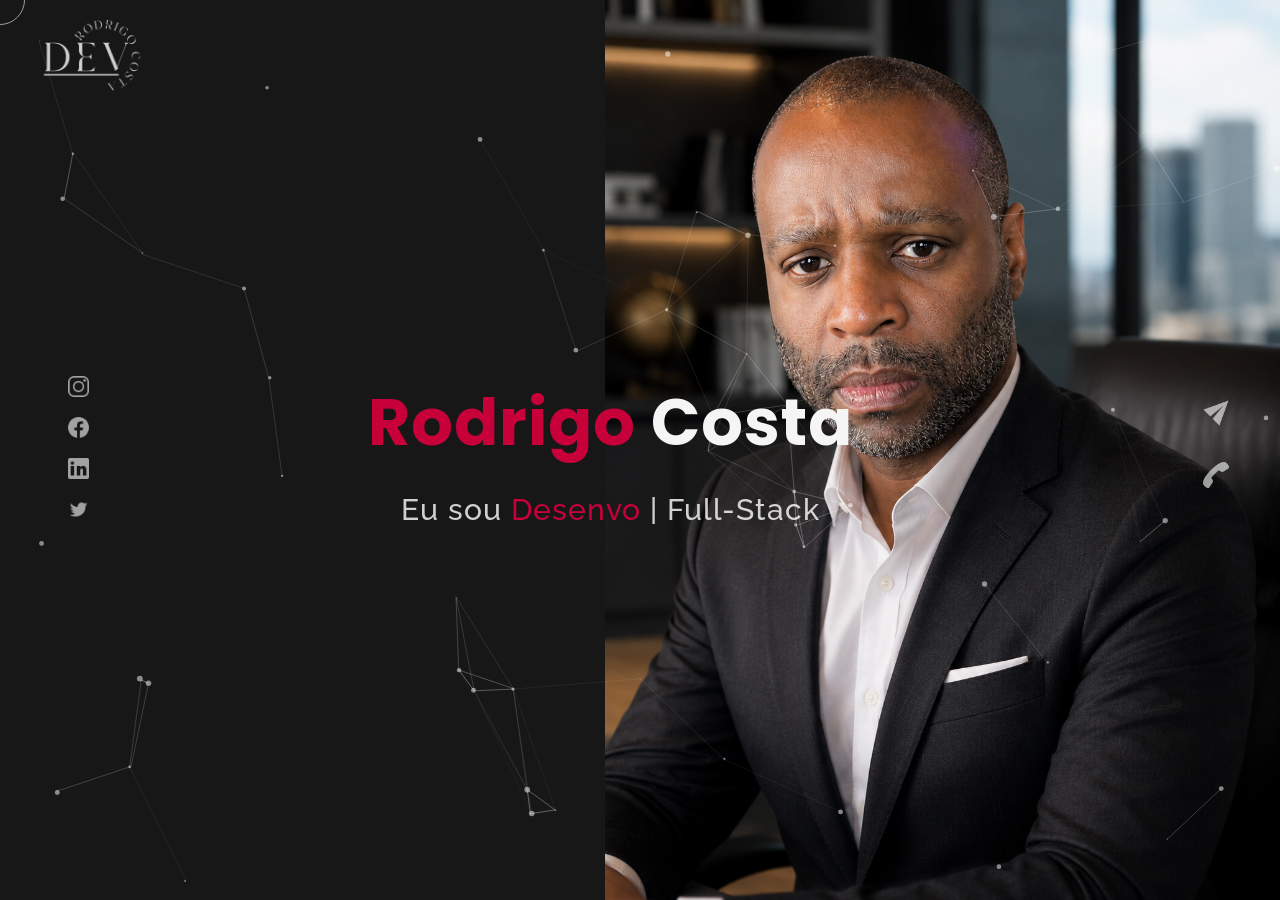
==== index.html @ 8f36c9ef "man.png" ====
<!DOCTYPE html>
<html lang="pt-br">

    <head>
        <meta charset="UTF-8">
        <meta name="viewport" content="width=device-width, initial-scale=1.0">
        <meta name="description"
            content="Rodrigo Costa - Engenheiro de Software Full-Stack" />
        <meta name="keywords"
            content="desenvolvedor web, desenvolvedor mobile, flutter, firebase, criação de aplicativos, sistemas pdv, rio de janeiro, programador, engenheiro de software" />
        <meta name="author" content="Rodrigo Costa" />
        <title>Rodrigo Costa - Desenvolvedor Mobile & Web</title>
        <link rel="icon" type="image/png"
            href="images/DEV_LOGO_FUNDO_BRANCO-semfundo.ico">
        <link rel="stylesheet" href="css/index.css">
        <script
            src="https://cdnjs.cloudflare.com/ajax/libs/gsap/3.2.6/gsap.min.js"></script>

        <script async
            src="https://www.googletagmanager.com/gtag/js?id=G-90KG4QWM9W"></script>
        <script>
        window.dataLayer = window.dataLayer || [];
        function gtag() {
            dataLayer.push(arguments);
        }
        gtag('js', new Date());
        gtag('config', 'G-90KG4QWM9W');
    </script>

    </head>

    <body>
        <div id="all">
            <div class="cursor"></div>
            <div id="loader">
                <span class="color">Rodrigo</span> Costa
            </div>
            <div id="breaker">
            </div>
            <div id="breaker-two">
            </div>
            <div id="navigation-content">
                <div class="logo">
                    <img src="images/DEV_LOGO-semfundo.png" alt="logo">
                </div>
                <div class="navigation-close">
                    <span class="close-first"></span>
                    <span class="close-second"></span>
                </div>
                <div class="navigation-links">
                    <a href="#" data-text="HOME" id="home-link">HOME</a>
                    <a href="#" data-text="SOBRE" id="about-link">SOBRE</a>
                    <a href="#" data-text="PORTFÓLIO"
                        id="portfolio-link">PORTFÓLIO</a>
                    <a href="#" data-text="CONTATO"
                        id="contact-link">CONTATO</a>
                </div>
            </div>
            <div id="navigation-bar">
                <img src="images/DEV_LOGO-semfundo.png" alt="logo">
                <div class="menubar">
                    <span class="first-span"></span>
                    <span class="second-span"></span>
                    <span class="third-span"></span>
                </div>
            </div>
            <div id="header">
                <div id="particles"></div>
                <div class="social-media-links">
                    <a href="#"><img src="images/instagram logo.png"
                            class="social-media" alt="instagram-logo"></a>
                    <a href="#"><img src="images/facebook logo.png"
                            class="social-media" alt="facebook-logo"></a>
                    <a
                        href="https://www.linkedin.com/in/rodrigo-costa-da-silva-933333104/"><img
                            src="images/linkedin logo.png" class="social-media"
                            alt="linkedin-logo"></a>
                    <a href="https://twitter.com/rodrigoehellen"><img
                            src="images/twitter logo.png" class="social-media"
                            alt="twitter-logo"></a>
                </div>
                <div class="header-content">
                    <div class="header-content-box">
                        <div class="firstline"><span class="color">Rodrigo
                            </span>Costa</div>
                        <div class="secondline">
                            Eu sou
                            <span class="txt-rotate color" data-period="1200"
                                data-rotate='[ " Desenvolvedor de Software.", " Desenvolvedor Mobile.", " Desenvolvedor Web." ]'></span>
                            <span class="slash">|</span> Full-Stack
                        </div>
                        <div class="contact">
                            <a href="Mailto:contato.rodrigocosta.dev@gmail.com"><img
                                    src="images/mail.png" alt="email-pic"
                                    class="contactpic"></a>
                            <a href="Tel:+5521985050120"><img
                                    src="images/call.png" alt="phone-pic"
                                    class="contactpic"></a>
                        </div>
                    </div>
                </div>
                <div class="header-image">
                    <img src="images/man.png" alt="logo">
                </div>
            </div>
            <div id="about">

                <div id="about-content">
                    <div class="about-header">
                        SOBRE <span class="color"> MIM </span>
                        <span class="header-caption">Conheça- <span
                                class="color"> me.</span></span>
                    </div>
                    <div class="about-main">
                        <div class="about-first-paragraph wow">
                            <span class="about-first-line">
                                Sou <span class="color">desenvolvedor Mobile &
                                    Web</span> criativo, baseado no Rio de
                                Janeiro, Brasil
                            </span>
                            <br>
                            <span class="about-second-line"> Especialista em
                                criar ecossistemas digitais completos. Domino
                                tecnologias modernas para entregar painéis de
                                gestão eficientes e integrações financeiras
                                seguras. Meu objetivo é ir além do código: é
                                transformar os desafios da sua operação em
                                soluções automatizadas prontas para o mercado.
                                Eu construo a tecnologia que faz a sua empresa
                                crescer.</span>
                            <div class="cv">
                                <a
                                    href="https://www.storeconnect.com.br/index.html"><button>Projetos
                                        <span class="colors">Conhecer
                                            Soluções</span></button></a>
                            </div>
                        </div>
                        <div class="about-img">
                            <img src="images/sobre.jpg" alt="Your Image">
                        </div>
                    </div>

                </div>
                <div id="services">

                    <div class="services-heading wow">
                        <span class="color">Meus</span> Serviços
                    </div>
                    <div class="services-content">
                        <div class="service-one service wow">
                            <div class="service-img">
                                <img src="images/coding.png" alt="service-one">
                            </div>
                            <div class="service-description">
                                <h2>Aplicativos Mobile & Web</h2>
                                <p>Criação de aplicativos multiplataforma
                                    (Android e iOS) e sistemas web responsivos.
                                    Utilizo tecnologias de ponta como Flutter
                                    para entregar soluções rápidas, modernas e
                                    sob medida para a necessidade do seu
                                    negócio.</p>
                            </div>
                        </div>
                        <div class="service-two service wow">
                            <div class="service-img">
                                <img src="images/car_icon.png"
                                    alt="service-two">
                            </div>
                            <div class="service-description">
                                <h2>E-commerce & SaaS</h2>
                                <p>Muito além de lojas virtuais. Desenvolvo
                                    plataformas de vendas e sistemas de
                                    assinatura (SaaS) com integrações seguras
                                    aos maiores gateways de pagamento do
                                    mercado. Automatize suas cobranças.</p>
                            </div>
                        </div>
                        <div class="service-three service wow">
                            <div class="service-img">
                                <img src="images/bulb.png" alt="service-three">
                            </div>
                            <div class="service-description">
                                <h2>Sistemas de Gestão & Nuvem</h2>
                                <p>Esqueça as planilhas e o trabalho manual.
                                    Construo painéis administrativos, PDVs e
                                    arquiteturas de banco de dados em nuvem para
                                    você ter o controle total e em tempo real da
                                    sua operação.</p>
                            </div>
                        </div>
                    </div>
                </div>
                <div id="skills">
                    <div class="skills-header" style="margin-bottom: 20px;">
                        Minhas <span class="color"> Especialidades</span>
                    </div>

                    <div class="services-content" style="padding-bottom: 50px;">
                        <div class="service wow"
                            style="height: auto; padding: 40px 20px;">
                            <div class="service-description">
                                <h2 style="font-size: 24px;">📱 Mobile &
                                    Web</h2>
                                <p style="font-size: 15px;">Desenvolvimento de
                                    aplicativos multiplataforma e sistemas
                                    responsivos. Foco em experiência do usuário
                                    e alta performance.</p>
                                <span class="color"
                                    style="font-size: 13px; font-weight: bold; letter-spacing: 1px;">FLUTTER
                                    • DART</span>
                            </div>
                        </div>

                        <div class="service wow"
                            style="height: auto; padding: 40px 20px;">
                            <div class="service-description">
                                <h2 style="font-size: 24px;">⚙️ Backend &
                                    Nuvem</h2>
                                <p style="font-size: 15px;">Arquiteturas
                                    escaláveis, APIs seguras e processamento em
                                    nuvem para suportar milhares de acessos
                                    simultâneos.</p>
                                <span class="color"
                                    style="font-size: 13px; font-weight: bold; letter-spacing: 1px;">FIREBASE
                                    • NODE.JS</span>
                            </div>
                        </div>

                        <div class="service wow"
                            style="height: auto; padding: 40px 20px;">
                            <div class="service-description">
                                <h2 style="font-size: 24px;">🛒 SaaS & PDV</h2>
                                <p style="font-size: 15px;">Plataformas de
                                    gestão B2B completas. Do controle de estoque
                                    em tempo real a painéis administrativos
                                    gerenciais.</p>
                                <span class="color"
                                    style="font-size: 13px; font-weight: bold; letter-spacing: 1px;">AUTOMAÇÃO
                                    • GESTÃO</span>
                            </div>
                        </div>

                        <div class="service wow"
                            style="height: auto; padding: 40px 20px;">
                            <div class="service-description">
                                <h2 style="font-size: 24px;">🔌 Integrações</h2>
                                <p style="font-size: 15px;">Conexão com os
                                    maiores gateways de pagamento para emissão
                                    automática de Pix, boletos e cartões de
                                    crédito.</p>
                                <span class="color"
                                    style="font-size: 13px; font-weight: bold; letter-spacing: 1px;">ASAAS
                                    • STRIPE • REST</span>
                            </div>
                        </div>
                    </div>
                </div>

                <div class="footer">
                    <div class="footer-text">
                        <img src="./images/copyright.png" alt="copyright-img"
                            class="images" height="14px">2026 Rodrigo Costa DEV
                    </div>
                </div>
            </div>
            <div id="portfolio">

                <div class="portfolio-header"> <span class="color"> Meu </span>
                    Portfólio
                    <span class="header-caption"> Tipos de <span class="color">
                            projetos</span></span>
                </div>
                <div id="portfolio-content">
                    <div class="portfolio portfolio-first">
                        <div class="portfolio-image">
                            <img src="images/hero-img.png"
                                alt="portfolio-first">
                        </div>
                        <div class="portfolio-text">
                            <h2>APP Store&Connect</h2>
                            <p>Desenvolvimento de aplicativos móveis
                                multiplataforma com o que há de mais moderno em
                                tecnologia do Google. Com o Flutter,
                                desenvolvemos o seu aplicativo para iOS e
                                Android simultaneamente, reduzindo custos e
                                tempo de lançamento. O resultado final é um
                                aplicativo com código compilado nativamente,
                                oferecendo velocidade superior e uma interface
                                linda e totalmente personalizada para o seu
                                negócio.</p>
                            <div class="button"><a
                                    href="https://www.storeconnect.com.br/"><button><span
                                            class="index">Store&Connect<i
                                                class="gg-arrow-right"></i></span></button></a></div>
                        </div>
                    </div>
                    <div class="portfolio portfolio-second">
                        <div class="portfolio-image">
                            <img src="images/portfolio-second.jpg"
                                alt="portfolio-second">
                        </div>
                        <div class="portfolio-text">
                            <h2>WEBSITE</h2>
                            <p>Construir sites não precisa ser um problema para
                                sua agência ou empresa. Desenvolvemos páginas
                                virtuais para tornar sua empresa online e assim
                                podendo ampliar todo o seu negócio.</p>
                            <div class="button"><a href="#"><button><span
                                            class="index">Developer<i
                                                class="gg-arrow-right"></i></span></button></a></div>
                        </div>
                    </div>

                    <div class="portfolio portfolio-third">
                        <div class="portfolio-image">
                            <img src="images/qrcode/qrcode.png"
                                alt="portfolio-third">
                        </div>
                        <div class="portfolio-text">
                            <h2>APP Lista de Compras</h2>
                            <p>Lançamento Oficial do Lista de Compras
                                Inteligente! 🚀🛒 <br> Chegou o jeito mais
                                prático e moderno de organizar suas compras e
                                controlar seus gastos no supermercado. Nesta
                                nossa primeira versão, você pode: <br> •
                                Controle em Tempo Real <br> • Compartilhamento
                                Inteligente <br> • Exportação Flexível <br> •
                                Segurança Anti-Perda de dados <br><br> Baixe
                                agora, abandone o papel e simplifique sua rotina
                                no mercado!</p>
                            <div class="button"><a
                                    href="https://play.google.com/store/apps/details?id=com.rodrigocostadev.todo_list"><button><span
                                            class="index">Download 🚀🛒<i
                                                class="gg-arrow-right"></i></span></button></a></div>
                        </div>
                    </div>

                    <div class="portfolio portfolio-fourth">
                        <div class=" portfolio-image">
                            <img src="images/business-online-shopping.jpg"
                                alt="portfolio-fourth">
                        </div>
                        <div class="portfolio-text">
                            <h2>Loja On-Line</h2>
                            <p>E-commerce, uma modalidade de negócio em que as
                                transações comerciais são realizadas totalmente
                                online. Desde a escolha do produto pelo cliente,
                                até a finalização do pedido, com todas as formas
                                de pagamento.</p>
                            <div class="button"><a href="#"><button><span
                                            class="index"> Projeto Loja
                                            On-Line<i
                                                class="gg-arrow-right"></i></span></button></a></div>
                        </div>
                    </div>
                </div>
                <div class="footer">
                    <div class="footer-text">
                        <img src="./images/copyright.png" alt="copyright-img"
                            class="images" height="14px">2026 Rodrigo Costa DEV
                    </div>
                </div>
            </div>
            <div id="contact">

                <div class="contact-header">Entre em <span class="color">
                        contato</span>
                    <div class="contact-header-caption"> <span class="color">
                            Rodrigo</span> Costa.</div>
                </div>
                <div class="contact-content">
                    <div class="contact-form">
                        <div class="form-header">
                            Enviar mensagem
                        </div>
                        <form
                            action="https://formsubmit.co/contato.rodrigocosta.dev@gmail.com"
                            method="POST">
                            <div class="input-line">
                                <input id="name" name="name" type="text"
                                    placeholder="Nome" class="input-name"
                                    required>
                                <input id="email" name="email" type="email"
                                    placeholder="E-mail" class="input-name"
                                    required>
                            </div>
                            <input type="text" id="subject" name="subject"
                                placeholder="Assunto:" class="input-subject"
                                required>
                            <textarea id="body" name="mensagem"
                                class="input-textarea" placeholder="Mensagem"
                                required></textarea>

                            <input type="hidden" name="_captcha" value="false">
                            <input type="hidden" name="_next"
                                value="https://rodrigocosta1983.github.io/rodrigocosta-dev.com/">

                            <button type="submit" id="submit"
                                value="send">Enviar</button>
                        </form>

                    </div>

                    <div class="contact-info">
                        <div class="contact-info-header">
                            Contato Info
                        </div>
                        <div class="contact-info-content">
                            <div class="contect-info-content-line">
                                <img src="./images/icon-name.png" class="icon"
                                    alt="name-icon">
                                <div class="contact-info-icon-text">
                                    <h6>Nome</h6>
                                    <p>Rodrigo Costa DEV</p>
                                </div>
                            </div>
                            <div class="contect-info-content-line">
                                <img src="./images/icon-location.png"
                                    class="icon" alt="location-icon">
                                <div class="contact-info-icon-text">
                                    <h6>Localização</h6>
                                    <p>Rio de Janeiro, BR</p>
                                </div>
                            </div>
                            <div class="contect-info-content-line">
                                <img src="./images/icon-phone.png" class="icon"
                                    alt="phone-icon">
                                <div class="contact-info-icon-text">
                                    <h6>Cell</h6>
                                    <p>+5521985050120</p>
                                </div>
                            </div>

                            <div class="contect-info-content-line">
                                <img src="./images/icon-email.png" class="icon"
                                    alt="email-icon">
                                <div class="contact-info-icon-text">
                                    <h6>E-mail</h6>
                                    <p>
                                        <a
                                            href="Mailto:contato.rodrigocosta.dev@gmail.com"
                                            style="color: #FFFFFF">contato.rodrigocosta.dev@gmail.com</a>
                                    </p>
                                </div>
                            </div>
                        </div>
                    </div>
                </div>
                <div class="footer">
                    <div class="footer-text">
                        <img src="./images/copyright.png" alt="copyright-img"
                            class="images" height="14px">2026 Rodrigo Costa DEV
                    </div>
                </div>
            </div>
        </div>
        <script src="js/jquery.min.js"></script>
        <script src="js/particles.js"></script>
        <script src="js/particles.min.js"></script>
        <script src="js/index.js"></script>
        <script>
        particlesJS("particles", {
            "particles": {
                "number": {
                    "value": 40,
                    "density": {
                        "enable": true,
                        "value_area": 800
                    }
                },
                "color": {
                    "value": "#ffffff"
                },
                "shape": {
                    "type": "circle",
                    "stroke": {
                        "width": 0,
                        "color": "#000000"
                    },
                    "polygon": {
                        "nb_sides": 5
                    },
                    "image": {
                        "src": "img/github.svg",
                        "width": 100,
                        "height": 100
                    }
                },
                "opacity": {
                    "value": 0.5,
                    "random": false,
                    "anim": {
                        "enable": false,
                        "speed": 1,
                        "opacity_min": 0.1,
                        "sync": false
                    }
                },
                "size": {
                    "value": 3,
                    "random": true,
                    "anim": {
                        "enable": false,
                        "speed": 40,
                        "size_min": 0.1,
                        "sync": false
                    }
                },
                "line_linked": {
                    "enable": true,
                    "distance": 150,
                    "color": "#ffffff",
                    "opacity": 0.4,
                    "width": 1
                },
                "move": {
                    "enable": true,
                    "speed": 6,
                    "direction": "none",
                    "random": false,
                    "straight": false,
                    "out_mode": "out",
                    "bounce": false,
                    "attract": {
                        "enable": false,
                        "rotateX": 600,
                        "rotateY": 1200
                    }
                }
            },
            "interactivity": {
                "detect_on": "canvas",
                "events": {
                    "onhover": {
                        "enable": true,
                        "mode": "repulse"
                    },
                    "onclick": {
                        "enable": true,
                        "mode": "push"
                    },
                    "resize": true
                },
                "modes": {
                    "grab": {
                        "distance": 400,
                        "line_linked": {
                            "opacity": 1
                        }
                    },
                    "bubble": {
                        "distance": 400,
                        "size": 40,
                        "duration": 2,
                        "opacity": 8,
                        "speed": 3
                    },
                    "repulse": {
                        "distance": 200,
                        "duration": 0.4
                    },
                    "push": {
                        "particles_nb": 4
                    },
                    "remove": {
                        "particles_nb": 2
                    }
                }
            },
            "retina_detect": true
        });
    </script>

        <script type="text/javascript">
        var Tawk_API = Tawk_API || {},
            Tawk_LoadStart = new Date();
        (function() {
            var s1 = document.createElement("script"),
                s0 = document.getElementsByTagName("script")[0];
            s1.async = true;
            s1.src = 'https://embed.tawk.to/62e4094054f06e12d88bf4a8/1g95c899c';
            s1.charset = 'UTF-8';
            s1.setAttribute('crossorigin', '*');
            s0.parentNode.insertBefore(s1, s0);
        })();
    </script>
    </body>

</html>
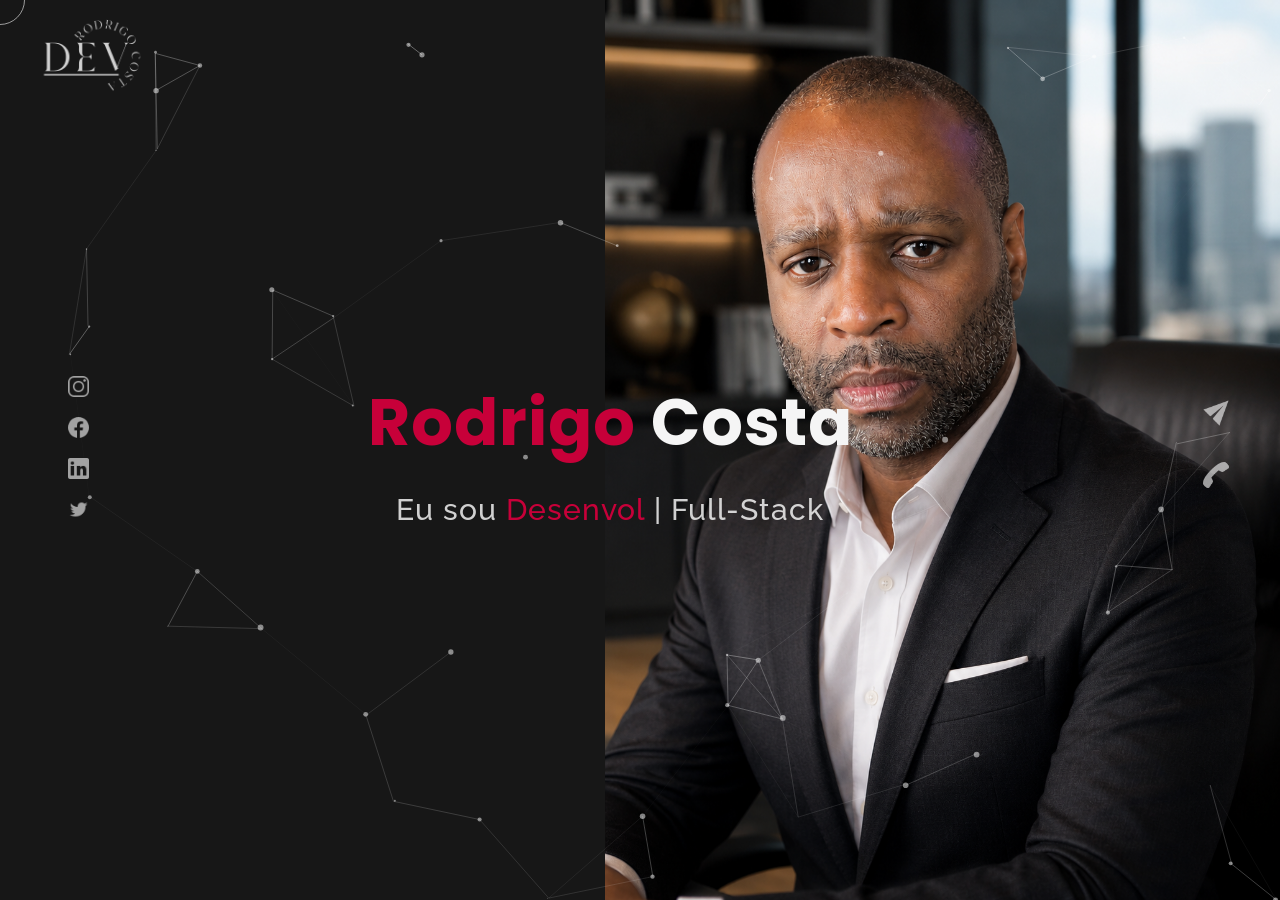
==== commit e133db4c: "sobre.png" ====
--- a/index.html
+++ b/index.html
@@ -136,7 +136,7 @@
                             </div>
                         </div>
                         <div class="about-img">
-                            <img src="images/sobre.jpg" alt="Your Image">
+                            <img src="images/sobre.png" alt="Your Image">
                         </div>
                     </div>
 
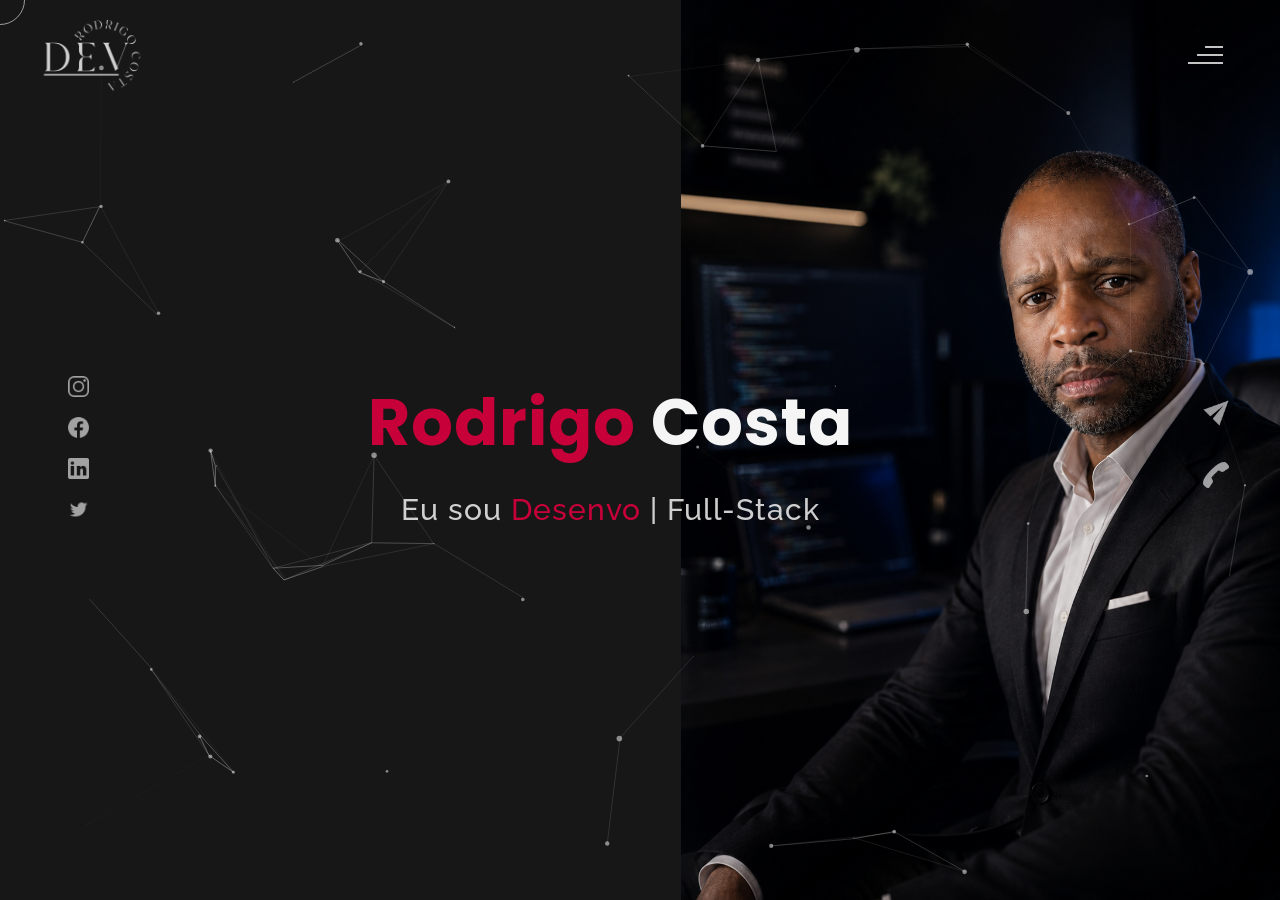
==== commit 86e21d90: "man2" ====
--- a/index.html
+++ b/index.html
@@ -100,7 +100,7 @@
                     </div>
                 </div>
                 <div class="header-image">
-                    <img src="images/man.png" alt="logo">
+                    <img src="images/man2.png" alt="logo">
                 </div>
             </div>
             <div id="about">
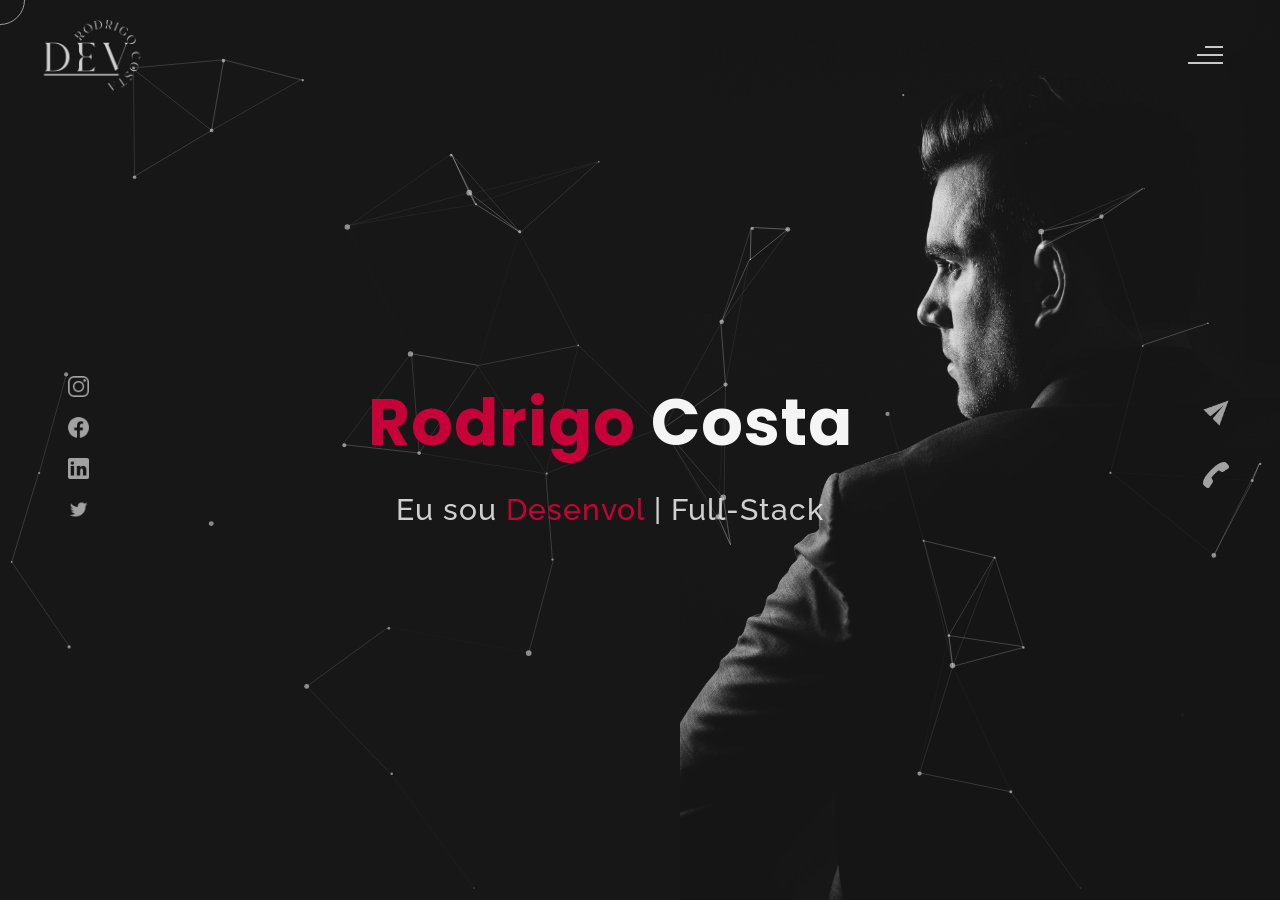
==== commit c764d2eb: "man" ====
--- a/index.html
+++ b/index.html
@@ -100,7 +100,7 @@
                     </div>
                 </div>
                 <div class="header-image">
-                    <img src="images/man2.png" alt="logo">
+                    <img src="images/man.jpg" alt="logo">
                 </div>
             </div>
             <div id="about">
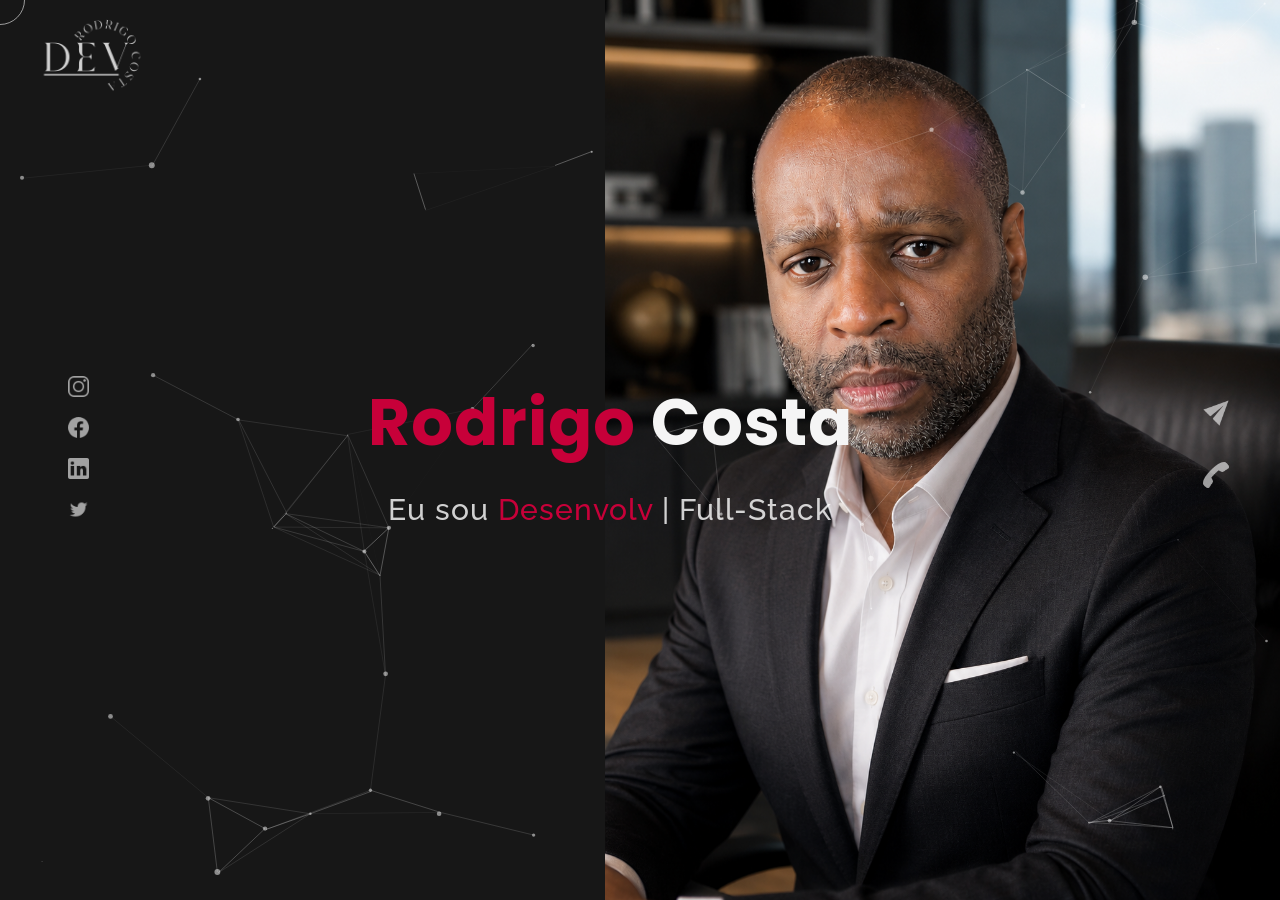
==== commit 68bdb0e7: "man.png" ====
--- a/index.html
+++ b/index.html
@@ -100,7 +100,7 @@
                     </div>
                 </div>
                 <div class="header-image">
-                    <img src="images/man.jpg" alt="logo">
+                    <img src="images/man.png" alt="logo">
                 </div>
             </div>
             <div id="about">
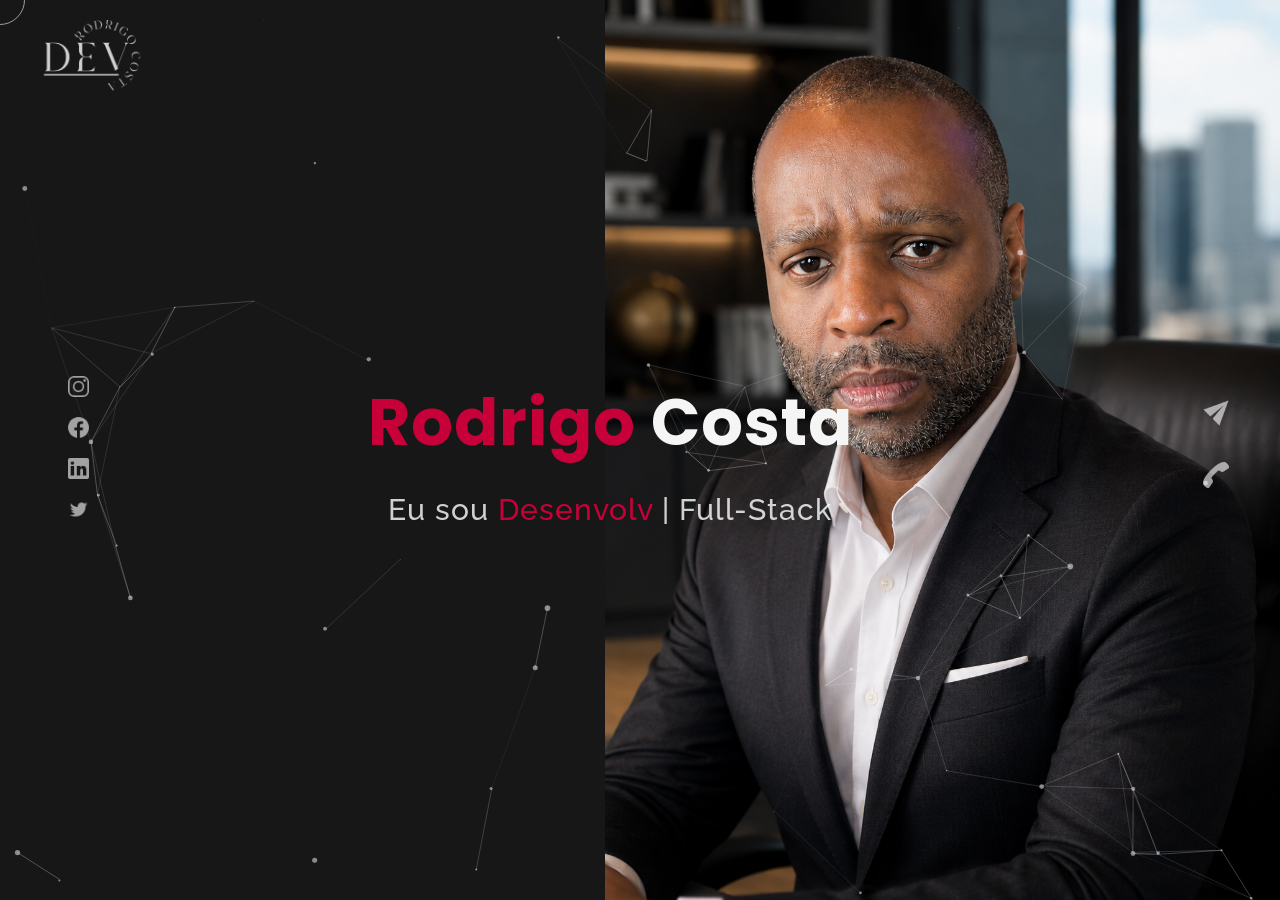
==== commit acab7487: "Updt" ====
--- a/index.html
+++ b/index.html
@@ -296,17 +296,16 @@
                     </div>
                     <div class="portfolio portfolio-second">
                         <div class="portfolio-image">
-                            <img src="images/portfolio-second.jpg"
+                            <img src="images/ScanLearn.png"
                                 alt="portfolio-second">
                         </div>
                         <div class="portfolio-text">
-                            <h2>WEBSITE</h2>
-                            <p>Construir sites não precisa ser um problema para
-                                sua agência ou empresa. Desenvolvemos páginas
-                                virtuais para tornar sua empresa online e assim
-                                podendo ampliar todo o seu negócio.</p>
-                            <div class="button"><a href="#"><button><span
-                                            class="index">Developer<i
+                            <h2>ScanLearn.ai</h2>
+                            <p>Transforme completamente a sua forma de estudar com o ScanLearn.ai! Nosso aplicativo foi criado para estudantes, concurseiros e curiosos que desejam testar seus conhecimentos através do método de "estudo ativo" de maneira rápida, prática e inteligente.
+
+Com o poder da Inteligência Artificial do Google (Gemini), o ScanLearn.ai lê as suas anotações e cria exercícios personalizados na hora.</p>
+                            <div class="button"><a href="https://play.google.com/store/apps/details?id=com.scanlearn_ai.app.scanlearn_ai&pcampaignid=web_share"><button><span
+                                            class="index">Download 🚀🛒<i
                                                 class="gg-arrow-right"></i></span></button></a></div>
                         </div>
                     </div>
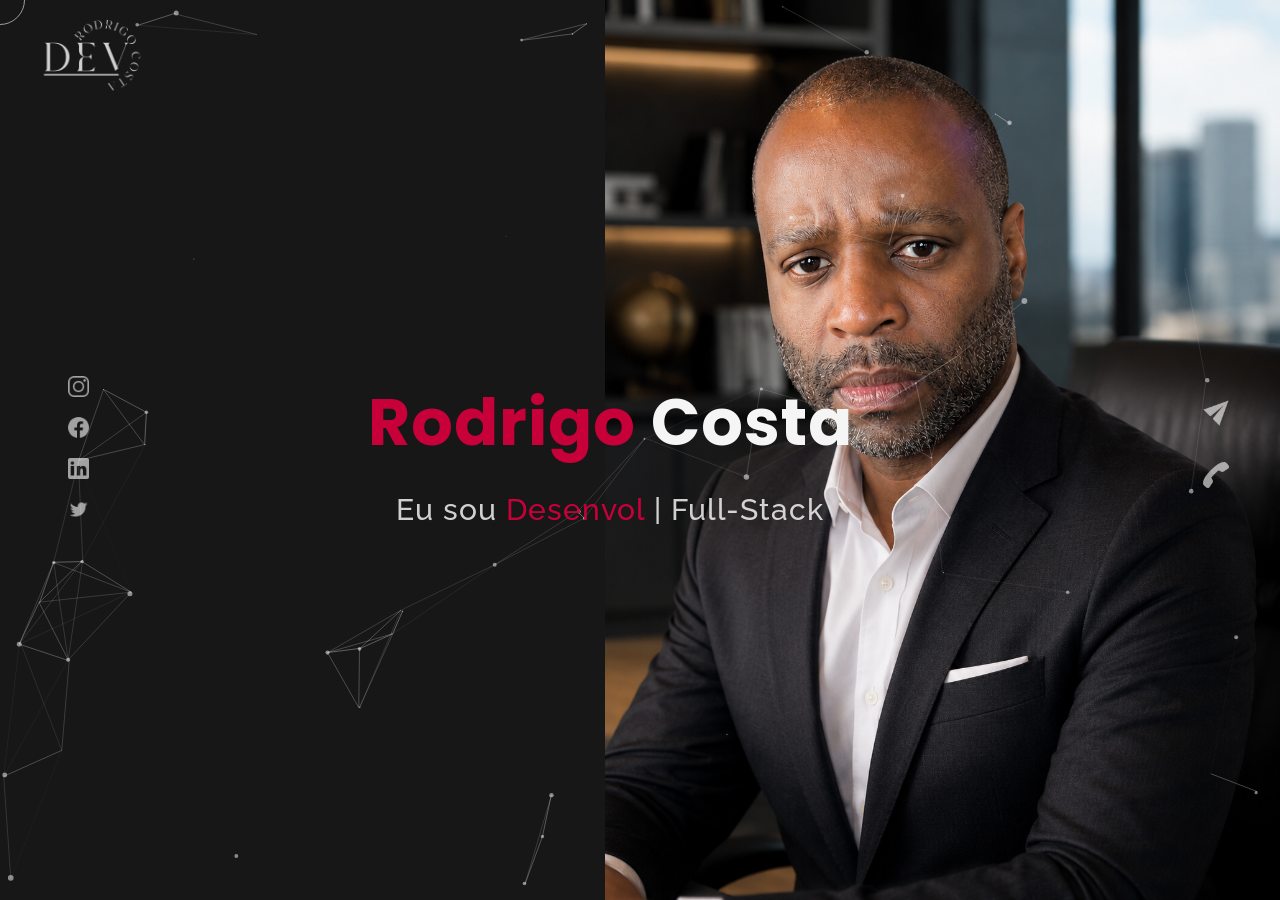
==== commit f24f77e2: "logo_web" ====
--- a/index.html
+++ b/index.html
@@ -273,7 +273,7 @@
                 <div id="portfolio-content">
                     <div class="portfolio portfolio-first">
                         <div class="portfolio-image">
-                            <img src="images/hero-img.png"
+                            <img src="images/logo_web.png"
                                 alt="portfolio-first">
                         </div>
                         <div class="portfolio-text">
@@ -300,7 +300,7 @@
                                 alt="portfolio-second">
                         </div>
                         <div class="portfolio-text">
-                            <h2>ScanLearn.ai</h2>
+                            <h2>App ScanLearn.ai</h2>
                             <p>Transforme completamente a sua forma de estudar com o ScanLearn.ai! Nosso aplicativo foi criado para estudantes, concurseiros e curiosos que desejam testar seus conhecimentos através do método de "estudo ativo" de maneira rápida, prática e inteligente.
 
 Com o poder da Inteligência Artificial do Google (Gemini), o ScanLearn.ai lê as suas anotações e cria exercícios personalizados na hora.</p>
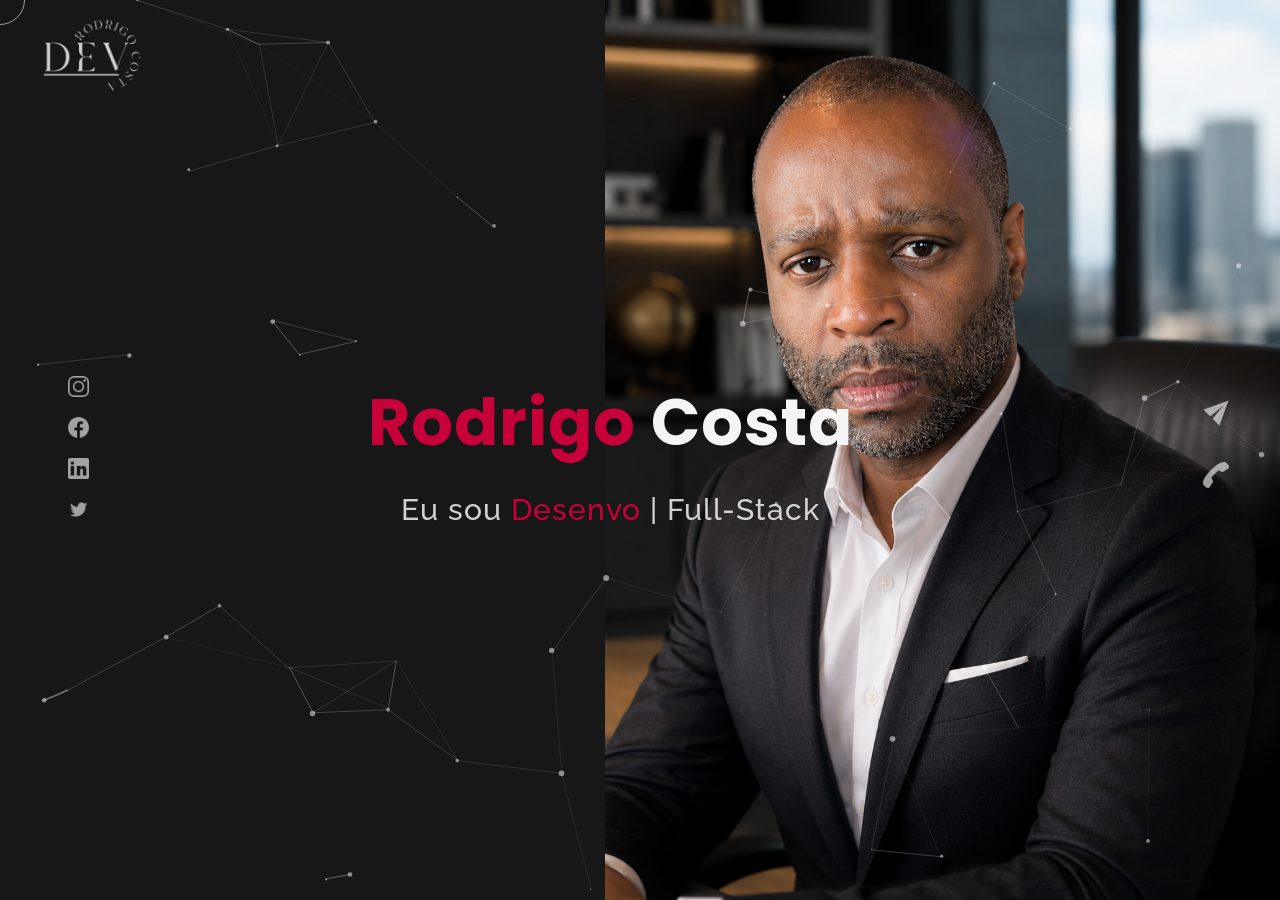
==== commit daa4cb35: "space" ====
--- a/index.html
+++ b/index.html
@@ -324,9 +324,7 @@
                                 nossa primeira versão, você pode: <br> •
                                 Controle em Tempo Real <br> • Compartilhamento
                                 Inteligente <br> • Exportação Flexível <br> •
-                                Segurança Anti-Perda de dados <br><br> Baixe
-                                agora, abandone o papel e simplifique sua rotina
-                                no mercado!</p>
+                                Segurança Anti-Perda de dados</p>
                             <div class="button"><a
                                     href="https://play.google.com/store/apps/details?id=com.rodrigocostadev.todo_list"><button><span
                                             class="index">Download 🚀🛒<i
